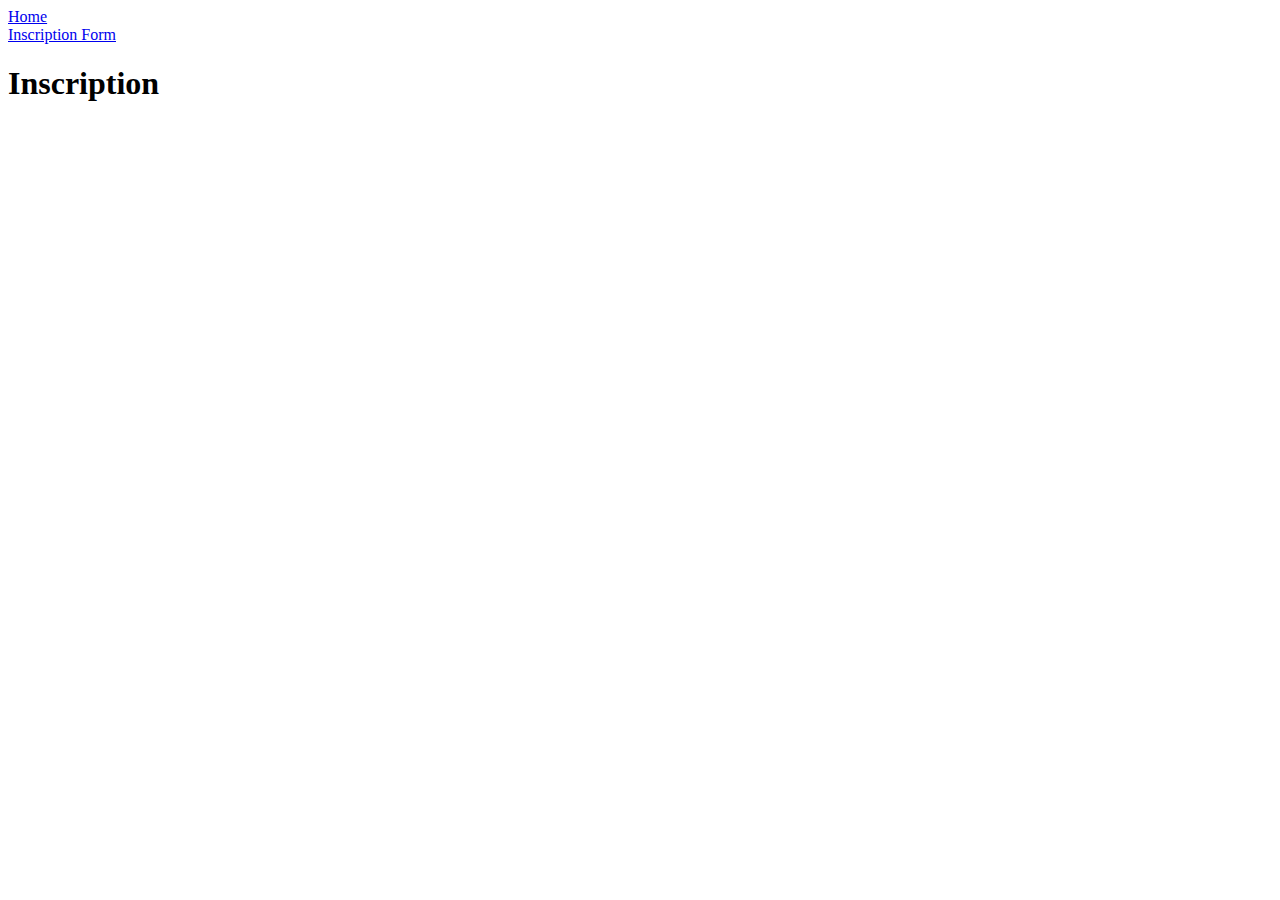
==== components/form.html @ 94cecb16 "New files." ====
<!DOCTYPE html>
<html lang="en">
<head>
	<meta charset="UTF-8">
	<title>In Motion</title>
</head>
<body>
	<header>
		<nav>
			<li>
				<a href="../index.html">Home</a>
			</li>
			<li>
				<a href="components/form.html">
					Inscription Form
				</a>
			</li>
		</nav>
	</header>
	<section class="content-info">
		<h1>Inscription</h1>
	</section>
</body>
</html>
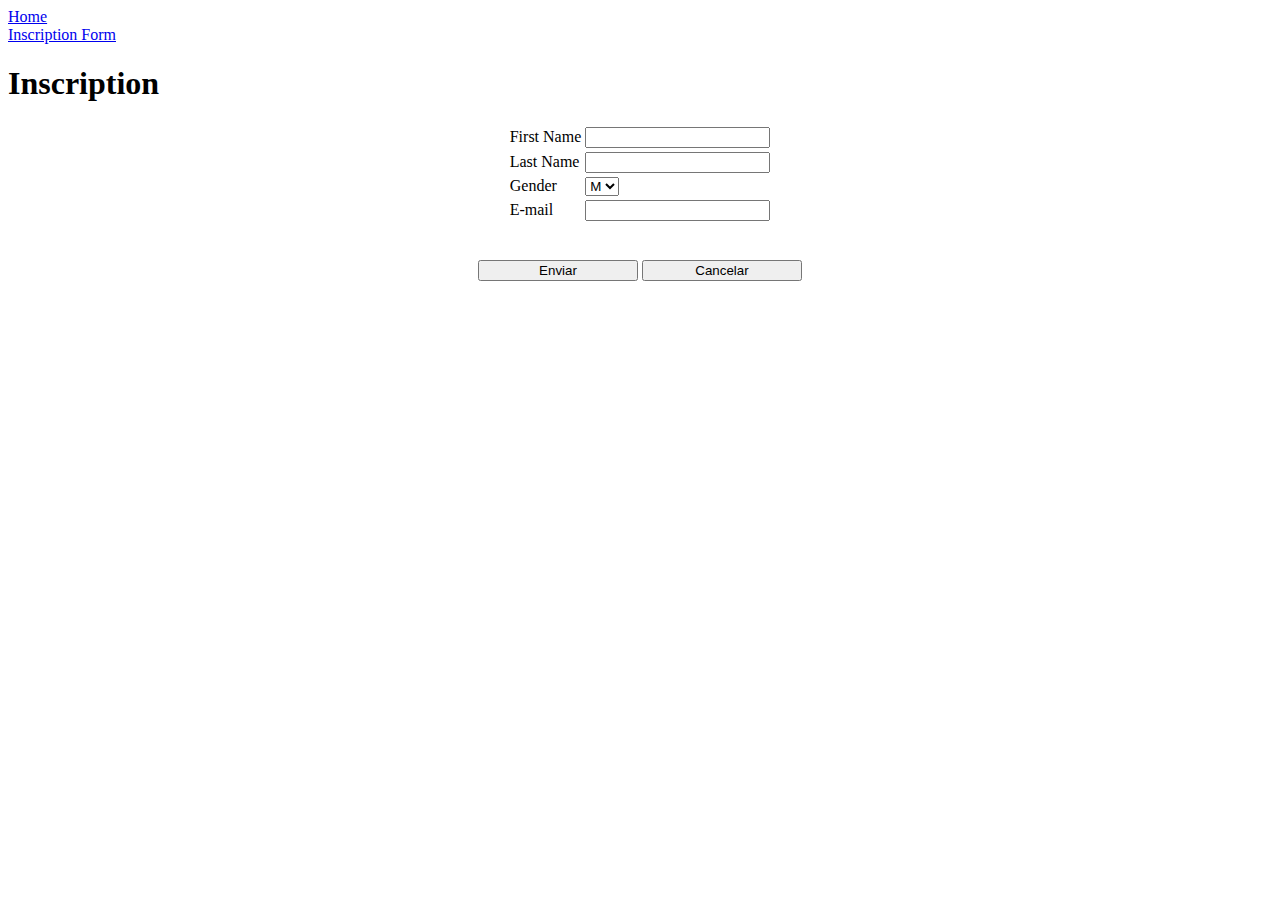
==== commit 96667904: "Form add." ====
--- a/components/form.html
+++ b/components/form.html
@@ -1,24 +1,60 @@
 <!DOCTYPE html>
 <html lang="en">
 <head>
-	<meta charset="UTF-8">
-	<title>In Motion</title>
+    <meta charset="UTF-8">
+    <title>In Motion</title>
 </head>
 <body>
-	<header>
-		<nav>
-			<li>
-				<a href="../index.html">Home</a>
-			</li>
-			<li>
-				<a href="components/form.html">
-					Inscription Form
-				</a>
-			</li>
-		</nav>
-	</header>
-	<section class="content-info">
-		<h1>Inscription</h1>
-	</section>
+    <header>
+        <nav>
+            <li>
+                <a href="../index.html">Home</a>
+            </li>
+            <li>
+                <a href="components/form.html">
+                    Inscription Form
+                </a>
+            </li>
+        </nav>
+    </header>
+    <section class="content-info">
+        <h1>Inscription</h1>
+        <center>
+           <form style="width:400px;">
+              <table>
+                <tr>
+                  <td><label for="fname">First Name</label></td>
+                  <td><input type="text" name="fname"></td>
+                </tr>
+                <tr>
+                  <td><label for="lname">Last Name</label></td>
+                  <td><input type="text" name="lname"></td>
+                </tr>
+                <tr>
+                  <td>Gender</td>
+                  <td>
+                    <label for="gender"></label>
+                    <select name="gender" id="gender">
+                      <option value="male">M</option>
+                      <option value="female">F</option>
+                    </select>
+                  </td>
+                </tr>
+                <tr>
+                  <td>
+                    <label for="email">E-mail</label>
+                  </td>
+                  <td>
+                    <input  type="email" name="lname">
+                  </td>
+                </tr>
+              </table>
+              <br>
+              <br>
+              <button type="submit" style="width:40%;" value="enviar">Enviar</button>
+              <button type="reset" style="width:40%;" value="cancelar">Cancelar</button>
+           </form>
+          </center>
+    </section>
 </body>
 </html>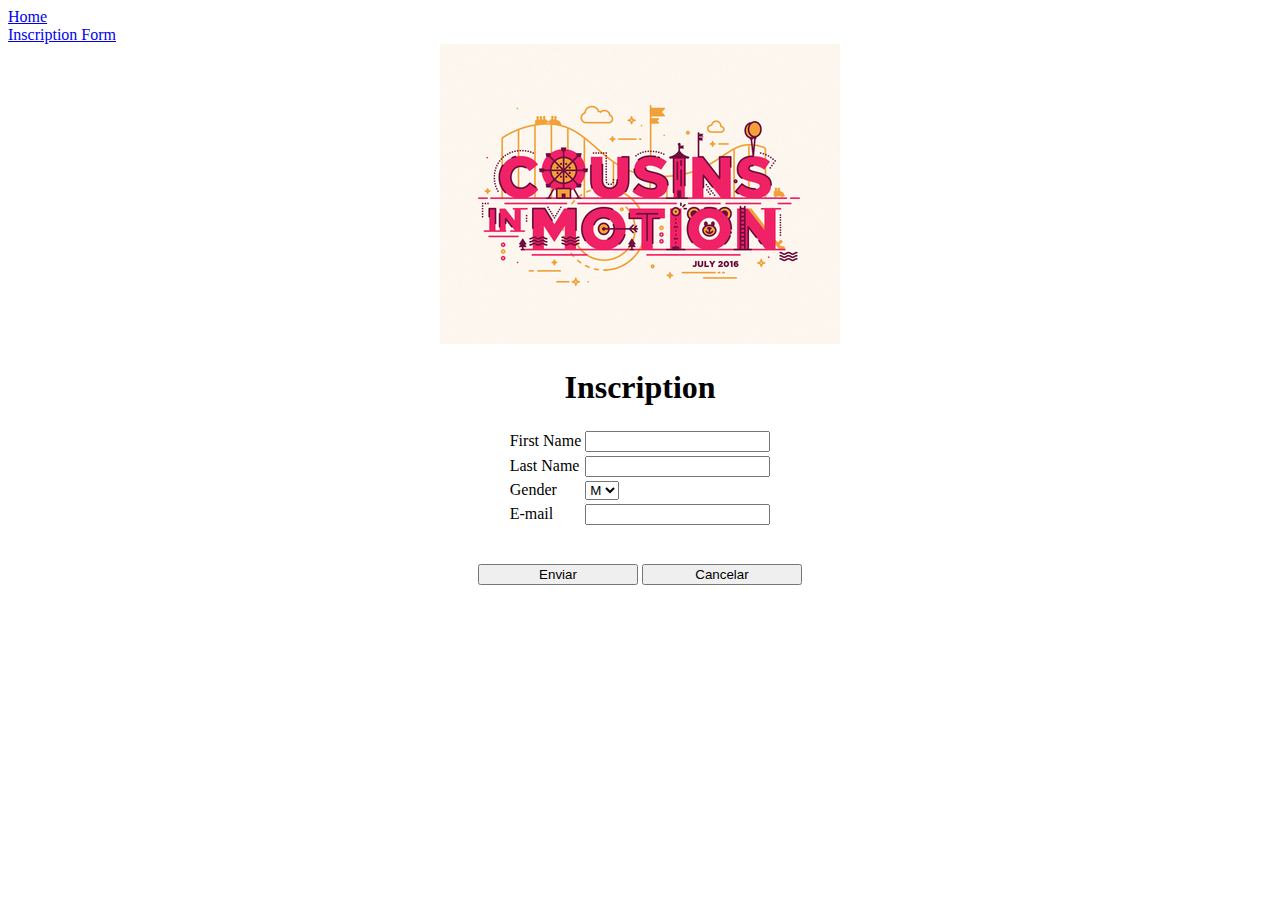
==== commit 9902b527: "Form update" ====
--- a/components/form.html
+++ b/components/form.html
@@ -11,13 +11,18 @@
                 <a href="../index.html">Home</a>
             </li>
             <li>
-                <a href="components/form.html">
+                <a href="../components/form.html">
                     Inscription Form
                 </a>
             </li>
         </nav>
     </header>
-    <section class="content-info">
+    <section class="content-img" style="margin-bottom:20px;">
+      <center>
+        <img src="../assets/img/img-1.jpg" alt="Dribbble img">
+      </center>
+    </section>
+    <section class="content-info" style="display:block; text-align:center;">
         <h1>Inscription</h1>
         <center>
            <form style="width:400px;">
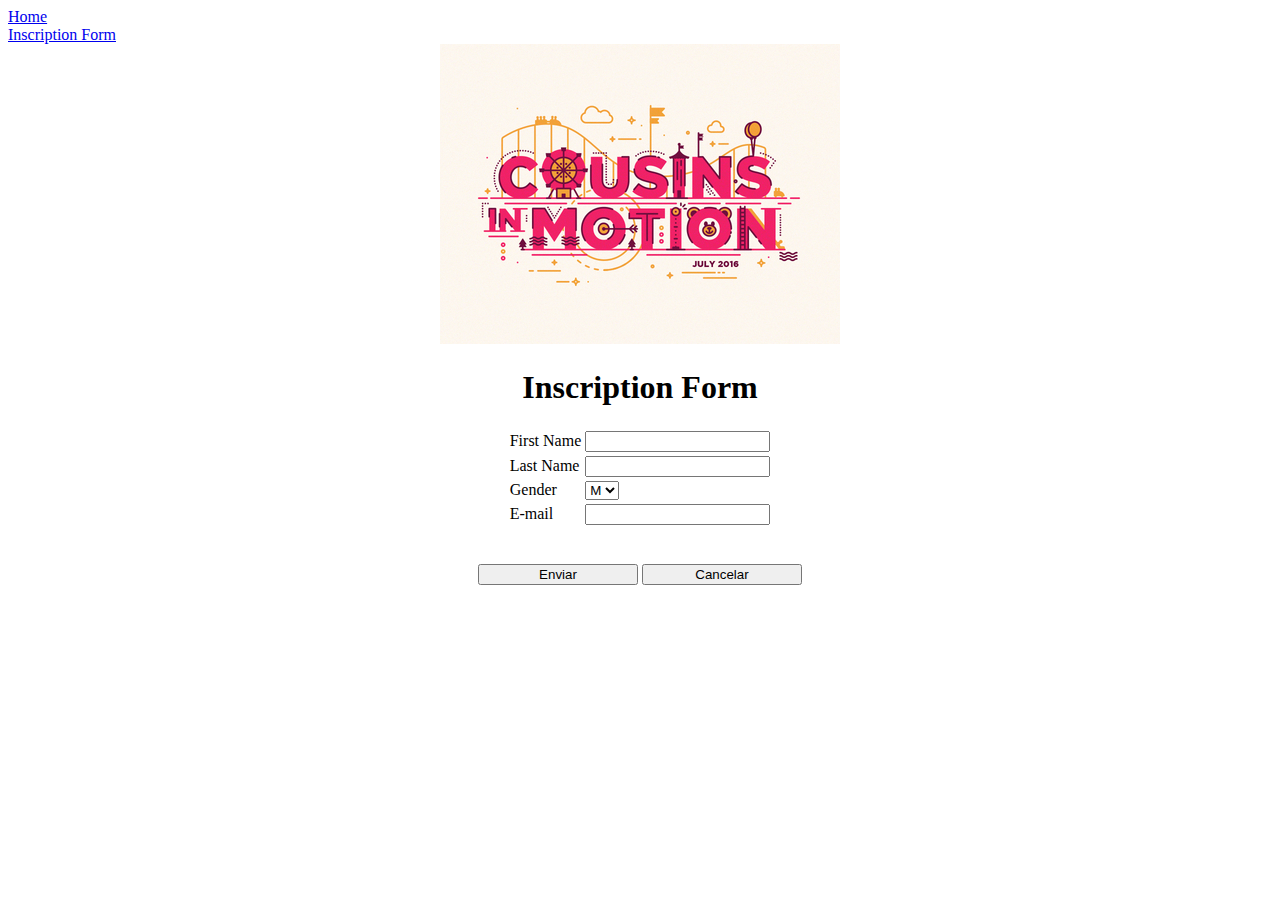
==== commit 94772d29: "Form text info" ====
--- a/components/form.html
+++ b/components/form.html
@@ -23,7 +23,7 @@
       </center>
     </section>
     <section class="content-info" style="display:block; text-align:center;">
-        <h1>Inscription</h1>
+        <h1>Inscription Form</h1>
         <center>
            <form style="width:400px;">
               <table>
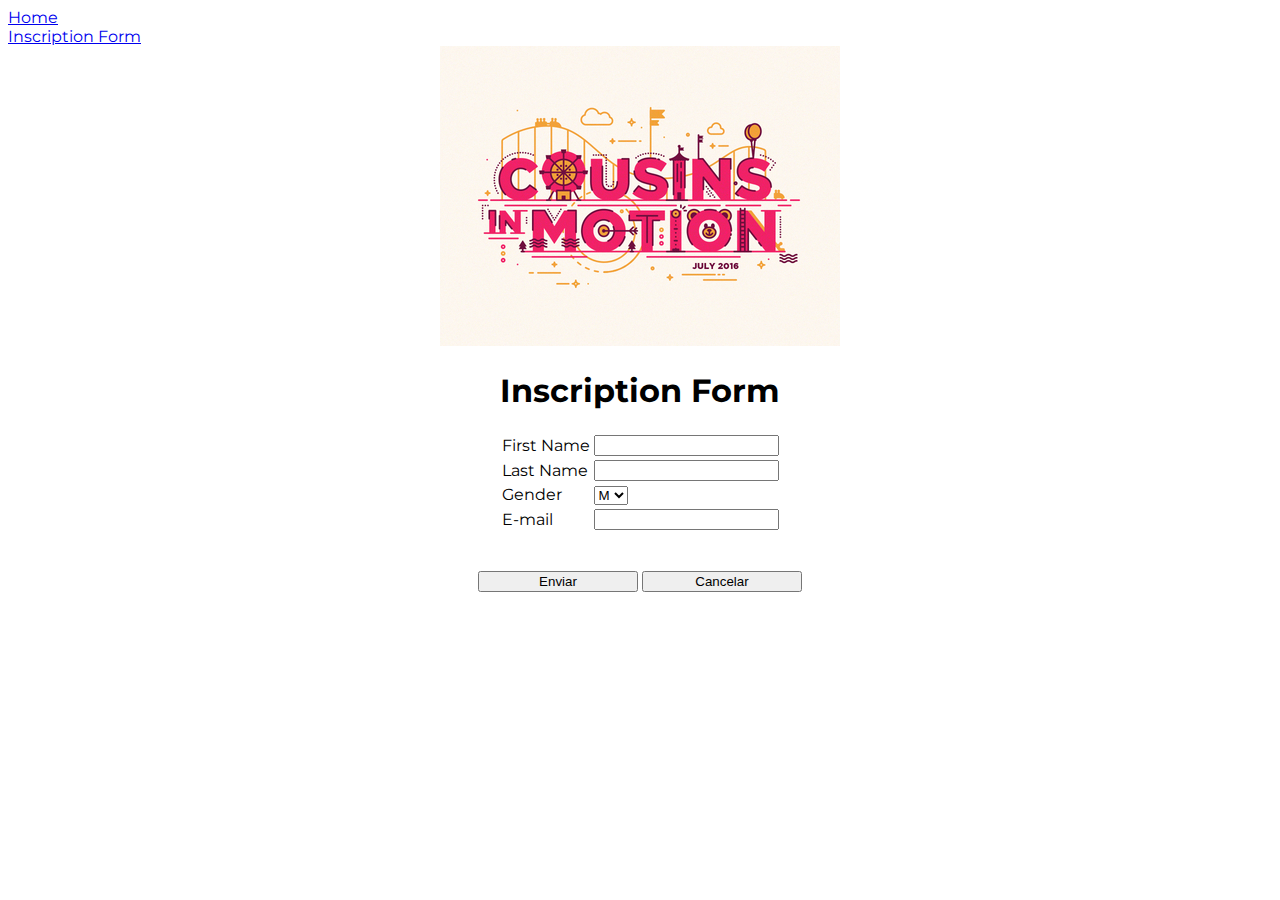
==== commit c5e2429c: "Login info" ====
--- a/components/form.html
+++ b/components/form.html
@@ -3,8 +3,9 @@
 <head>
     <meta charset="UTF-8">
     <title>In Motion</title>
+      <link href='https://fonts.googleapis.com/css?family=Montserrat:400,700' rel='stylesheet' type='text/css'>
 </head>
-<body>
+<body style="font-family:'Montserrat', sans-serif;">
     <header>
         <nav>
             <li>
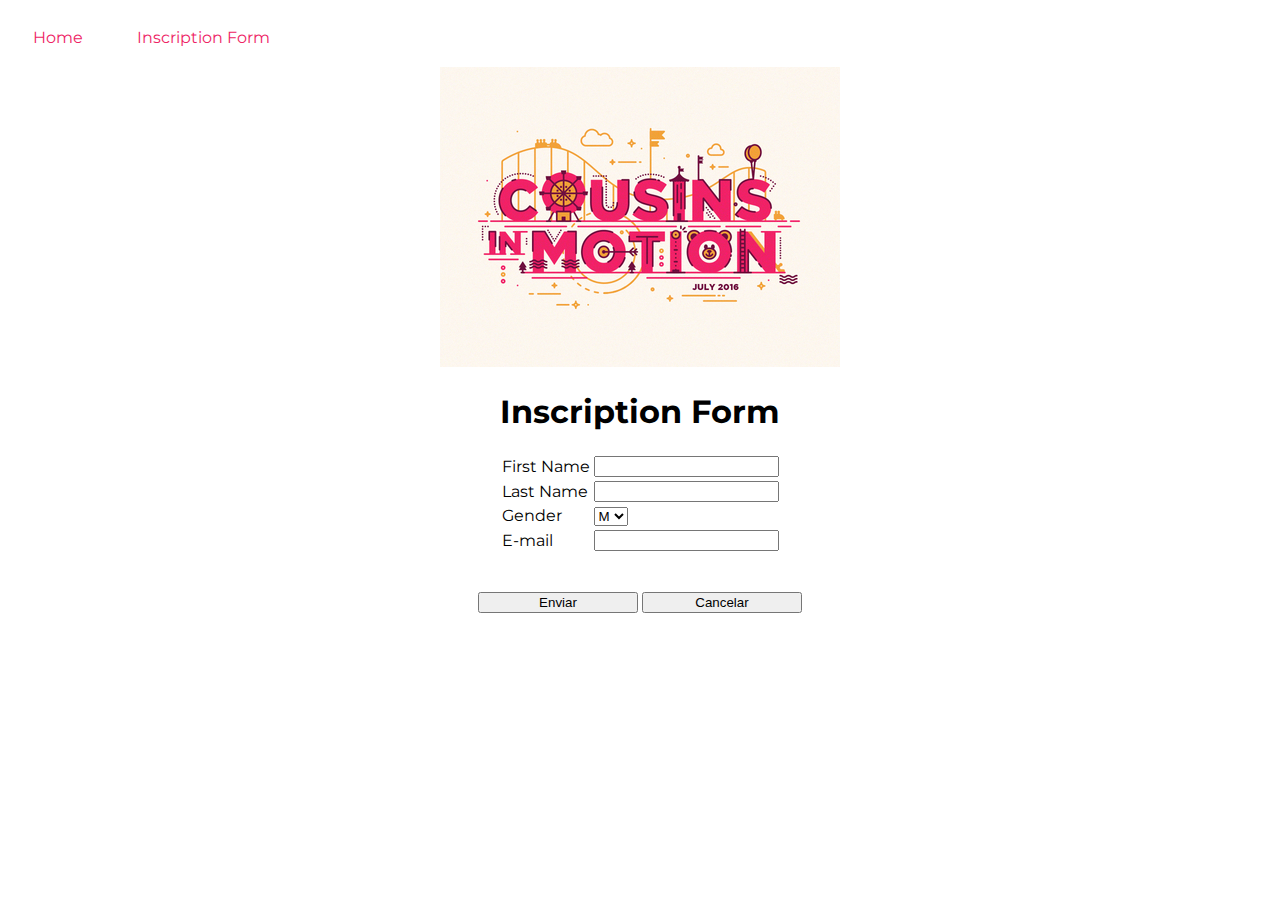
==== commit fb2e32ab: "Adding some styles" ====
--- a/components/form.html
+++ b/components/form.html
@@ -3,19 +3,22 @@
 <head>
     <meta charset="UTF-8">
     <title>In Motion</title>
-      <link href='https://fonts.googleapis.com/css?family=Montserrat:400,700' rel='stylesheet' type='text/css'>
+    <link href='https://fonts.googleapis.com/css?family=Montserrat:400,700' rel='stylesheet' type='text/css'>
+    <link rel="stylesheet" href="../styles/style.css">
 </head>
-<body style="font-family:'Montserrat', sans-serif;">
+<body>
     <header>
         <nav>
-            <li>
-                <a href="../index.html">Home</a>
-            </li>
-            <li>
-                <a href="../components/form.html">
-                    Inscription Form
-                </a>
-            </li>
+          <ul>
+              <li>
+                  <a href="../index.html">Home</a>
+              </li>
+              <li>
+                  <a href="../components/form.html">
+                      Inscription Form
+                  </a>
+              </li>
+          </ul>
         </nav>
     </header>
     <section class="content-img" style="margin-bottom:20px;">
--- a/styles/style.css
+++ b/styles/style.css
@@ -0,0 +1,40 @@
+
+html, body {
+	font-family:'Montserrat', sans-serif;
+}
+
+nav ul {
+	margin: 0;
+	padding: 0;
+	width: 100%;
+}
+
+nav ul li {
+	display: inline-block;
+	width: auto;
+}
+
+nav ul li a {
+	display: block;
+	text-decoration: none;
+	color: #EE2365;
+	padding: 20px 25px;
+}
+
+nav ul li a:hover {
+	color: #6D103C;
+	text-decoration: underline;
+}
+
+.content-info {
+	display: block;
+	text-align: center;
+}
+
+form {
+	width: 400px;
+}
+
+button {
+	width: 40%;
+}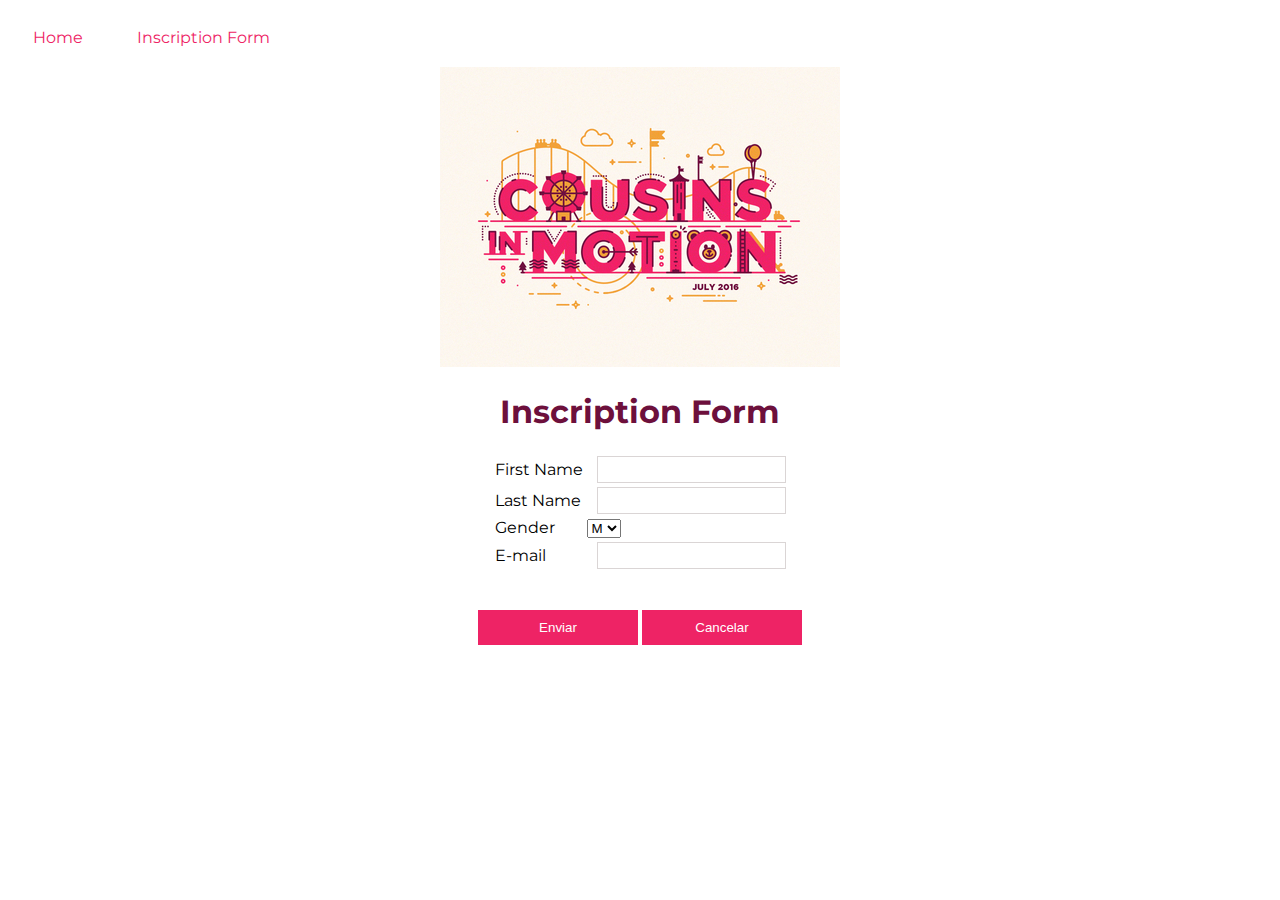
==== commit 6f7a5091: "Form style" ====
--- a/components/form.html
+++ b/components/form.html
@@ -7,7 +7,7 @@
     <link rel="stylesheet" href="../styles/style.css">
 </head>
 <body>
-    <header>
+    <header .header>
         <nav>
           <ul>
               <li>
--- a/styles/style.css
+++ b/styles/style.css
@@ -1,6 +1,10 @@
 
 html, body {
 	font-family:'Montserrat', sans-serif;
+}
+
+h1 {
+	color: #6D103C;
 }
 
 nav ul {
@@ -35,6 +39,21 @@
 	width: 400px;
 }
 
+form input {
+	border: 1px solid #DAD5D5;
+	padding: 5px;
+	margin-left: 10px;
+}
+
 button {
 	width: 40%;
+	border: 0px;
+	background: #EE2365;
+	color: white;
+	padding: 10px;
+	cursor: pointer;
+}
+
+button:hover {
+	background: #6D103C;
 }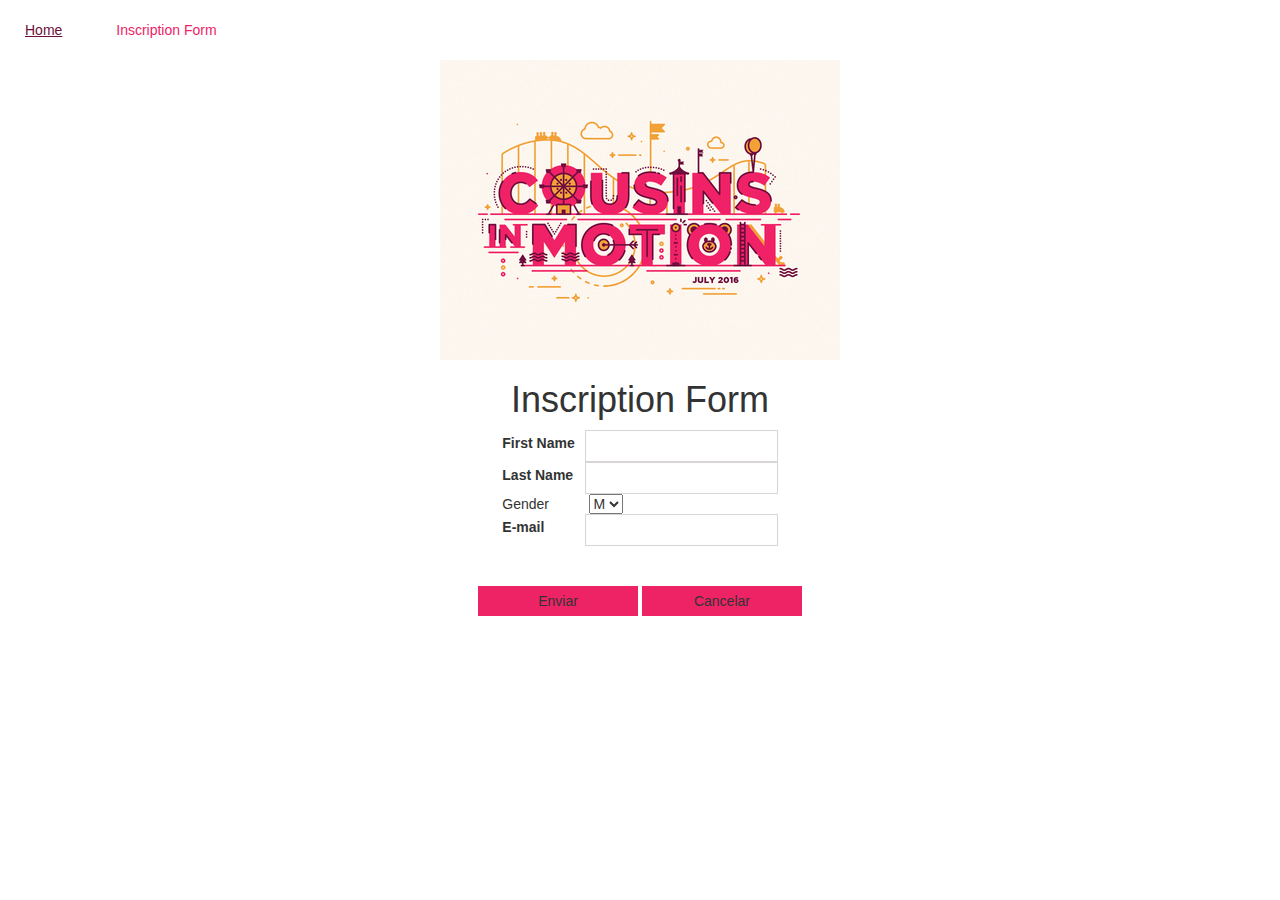
==== commit 3a6dd109: "Add Bootstrap" ====
--- a/components/form.html
+++ b/components/form.html
@@ -5,9 +5,10 @@
     <title>In Motion</title>
     <link href='https://fonts.googleapis.com/css?family=Montserrat:400,700' rel='stylesheet' type='text/css'>
     <link rel="stylesheet" href="../styles/style.css">
+    <link rel="stylesheet" href="https://maxcdn.bootstrapcdn.com/bootstrap/3.3.6/css/bootstrap.min.css">
 </head>
 <body>
-    <header .header>
+    <header>
         <nav>
           <ul>
               <li>
--- a/styles/style.css
+++ b/styles/style.css
@@ -1,6 +1,7 @@
 
 html, body {
 	font-family:'Montserrat', sans-serif;
+	font-size: 12px;
 }
 
 h1 {
@@ -45,12 +46,16 @@
 	margin-left: 10px;
 }
 
+form select {
+	margin-left: 10px;
+}
+
 button {
 	width: 40%;
 	border: 0px;
 	background: #EE2365;
 	color: white;
-	padding: 10px;
+	padding: 5px;
 	cursor: pointer;
 }
 
